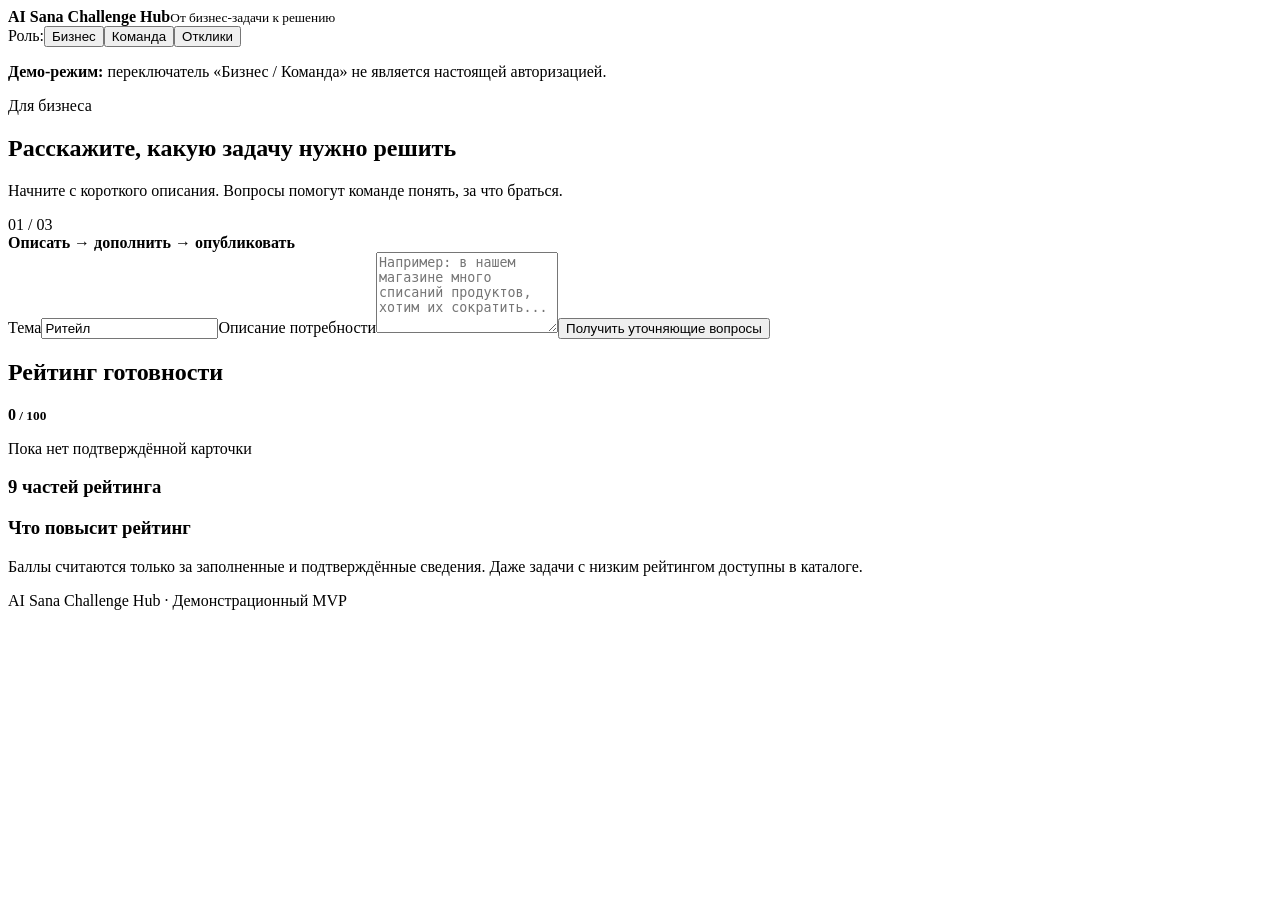
==== web/index.html @ cc71ea83 "Keep confirmations aligned with card edits" ====
<!doctype html>
<html lang="ru">
<head>
  <meta charset="utf-8"><meta name="viewport" content="width=device-width, initial-scale=1">
  <title>AI Sana Challenge Hub</title>
  <link rel="stylesheet" href="/static/style.css">
  <script defer src="/static/app.js"></script>
</head>
<body>
  <header><div class="shell top"><div><strong class="brand">AI Sana <span>Challenge Hub</span></strong><small>От бизнес-задачи к решению</small></div><nav aria-label="Демо-режим и раздел"><span class="nav-label">Роль:</span><button type="button" data-view="create" data-role="business" class="selected">Бизнес</button><button type="button" data-view="catalog" data-role="team">Команда</button><button type="button" data-view="business">Отклики</button></nav></div></header>
  <main class="shell">
    <p class="demo"><strong>Демо-режим:</strong> переключатель «Бизнес / Команда» не является настоящей авторизацией.</p>
    <p id="notice" role="status" aria-live="polite"></p>
    <section id="create" class="view">
      <div class="intro"><div><span class="eyebrow">Для бизнеса</span><h1>Расскажите, какую задачу нужно решить</h1><p>Начните с короткого описания. Вопросы помогут команде понять, за что браться.</p></div><div class="stage">01 / 03<br><b>Описать → дополнить → опубликовать</b></div></div>
      <div class="grid"><div class="panel"><label for="topic">Тема</label><input id="topic" maxlength="80" value="Ритейл"><label for="draft">Описание потребности</label><textarea id="draft" rows="5" maxlength="6000" placeholder="Например: в нашем магазине много списаний продуктов, хотим их сократить..."></textarea><button type="button" id="ask" class="primary">Получить уточняющие вопросы</button><div id="questions" hidden><h2>Уточняющие вопросы</h2><div id="question-list"></div><button type="button" id="generate" class="primary">Составить карточку</button></div></div>
        <aside class="panel side"><h2>Рейтинг готовности</h2><strong class="score"><span id="score">0</span><small> / 100</small></strong><div class="meter" role="progressbar" aria-label="Рейтинг готовности" aria-valuemin="0" aria-valuemax="100" aria-valuenow="0"><i id="score-fill"></i></div><p id="level">Пока нет подтверждённой карточки</p><p id="score-note" class="score-note" hidden></p><h3>9 частей рейтинга</h3><ul id="breakdown" class="score-breakdown"></ul><h3>Что повысит рейтинг</h3><ul id="missing"></ul><p class="hint">Баллы считаются только за заполненные и подтверждённые сведения. Даже задачи с низким рейтингом доступны в каталоге.</p></aside></div>
      <section id="editor" class="panel editor" hidden><div class="line"><div><span class="eyebrow">Черновик от AI</span><h2>Проверьте карточку</h2><p>Исправьте текст и отметьте сведения, которые подтверждаете.</p></div><span id="task-state" class="tag">Не опубликовано</span></div><p id="unsaved" class="unsaved" role="status" hidden></p><div id="card-fields" class="field-grid"></div><div class="actions"><button type="button" id="save" class="primary">Сохранить и пересчитать рейтинг</button><button type="button" id="publish" class="secondary">Опубликовать в каталоге</button></div></section>
    </section>
    <section id="catalog" class="view" hidden><div class="intro"><div><span class="eyebrow">Для студенческих команд</span><h1>Открытый каталог задач</h1><p>Выбирайте интересную задачу самостоятельно. Рейтинг показывает, насколько она готова к работе.</p></div></div><div class="panel filters"><label>Тема <select id="topic-filter"><option value="">Все темы</option></select></label><label>Готовность <select id="level-filter"><option value="">Любая</option><option value="draft">Черновик 0–39</option><option value="working">Рабочая 40–69</option><option value="ready">Готовая 70–89</option><option value="priority">Приоритетная 90–100</option></select></label><button type="button" id="refresh" class="secondary">Обновить</button></div><div id="task-list" class="cards"></div><section id="task-detail" class="panel" hidden></section></section>
    <section id="business" class="view" hidden><div class="intro"><div><span class="eyebrow">Решение за бизнесом</span><h1>Предложения команд</h1><p>Вы можете выбрать несколько команд, отклонить предложения или пока никого не выбирать.</p></div></div><div class="panel"><label>Задача <select id="business-task"></select></label><div id="proposal-list"></div></div></section>
  </main>
  <footer class="shell">AI Sana Challenge Hub · Демонстрационный MVP</footer>
</body>
</html>
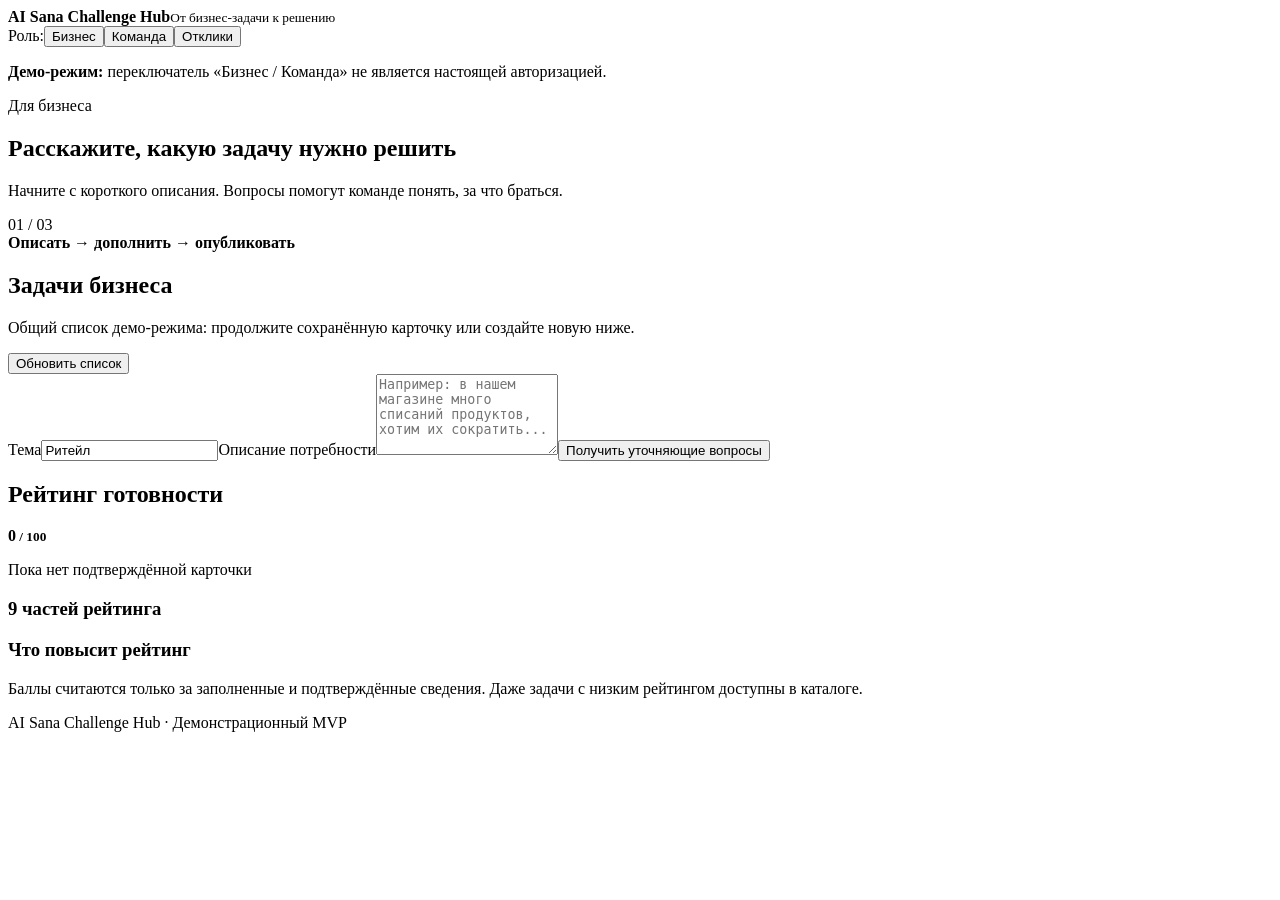
==== commit 2d6e2b79: "Resume editing saved business tasks" ====
--- a/web/index.html
+++ b/web/index.html
@@ -13,6 +13,7 @@
     <p id="notice" role="status" aria-live="polite"></p>
     <section id="create" class="view">
       <div class="intro"><div><span class="eyebrow">Для бизнеса</span><h1>Расскажите, какую задачу нужно решить</h1><p>Начните с короткого описания. Вопросы помогут команде понять, за что браться.</p></div><div class="stage">01 / 03<br><b>Описать → дополнить → опубликовать</b></div></div>
+      <section class="panel saved-tasks"><div class="line"><div><h2>Задачи бизнеса</h2><p>Общий список демо-режима: продолжите сохранённую карточку или создайте новую ниже.</p></div><button type="button" id="refresh-business-tasks" class="secondary">Обновить список</button></div><div id="business-task-list" class="saved-task-list" aria-live="polite"></div></section>
       <div class="grid"><div class="panel"><label for="topic">Тема</label><input id="topic" maxlength="80" value="Ритейл"><label for="draft">Описание потребности</label><textarea id="draft" rows="5" maxlength="6000" placeholder="Например: в нашем магазине много списаний продуктов, хотим их сократить..."></textarea><button type="button" id="ask" class="primary">Получить уточняющие вопросы</button><div id="questions" hidden><h2>Уточняющие вопросы</h2><div id="question-list"></div><button type="button" id="generate" class="primary">Составить карточку</button></div></div>
         <aside class="panel side"><h2>Рейтинг готовности</h2><strong class="score"><span id="score">0</span><small> / 100</small></strong><div class="meter" role="progressbar" aria-label="Рейтинг готовности" aria-valuemin="0" aria-valuemax="100" aria-valuenow="0"><i id="score-fill"></i></div><p id="level">Пока нет подтверждённой карточки</p><p id="score-note" class="score-note" hidden></p><h3>9 частей рейтинга</h3><ul id="breakdown" class="score-breakdown"></ul><h3>Что повысит рейтинг</h3><ul id="missing"></ul><p class="hint">Баллы считаются только за заполненные и подтверждённые сведения. Даже задачи с низким рейтингом доступны в каталоге.</p></aside></div>
       <section id="editor" class="panel editor" hidden><div class="line"><div><span class="eyebrow">Черновик от AI</span><h2>Проверьте карточку</h2><p>Исправьте текст и отметьте сведения, которые подтверждаете.</p></div><span id="task-state" class="tag">Не опубликовано</span></div><p id="unsaved" class="unsaved" role="status" hidden></p><div id="card-fields" class="field-grid"></div><div class="actions"><button type="button" id="save" class="primary">Сохранить и пересчитать рейтинг</button><button type="button" id="publish" class="secondary">Опубликовать в каталоге</button></div></section>
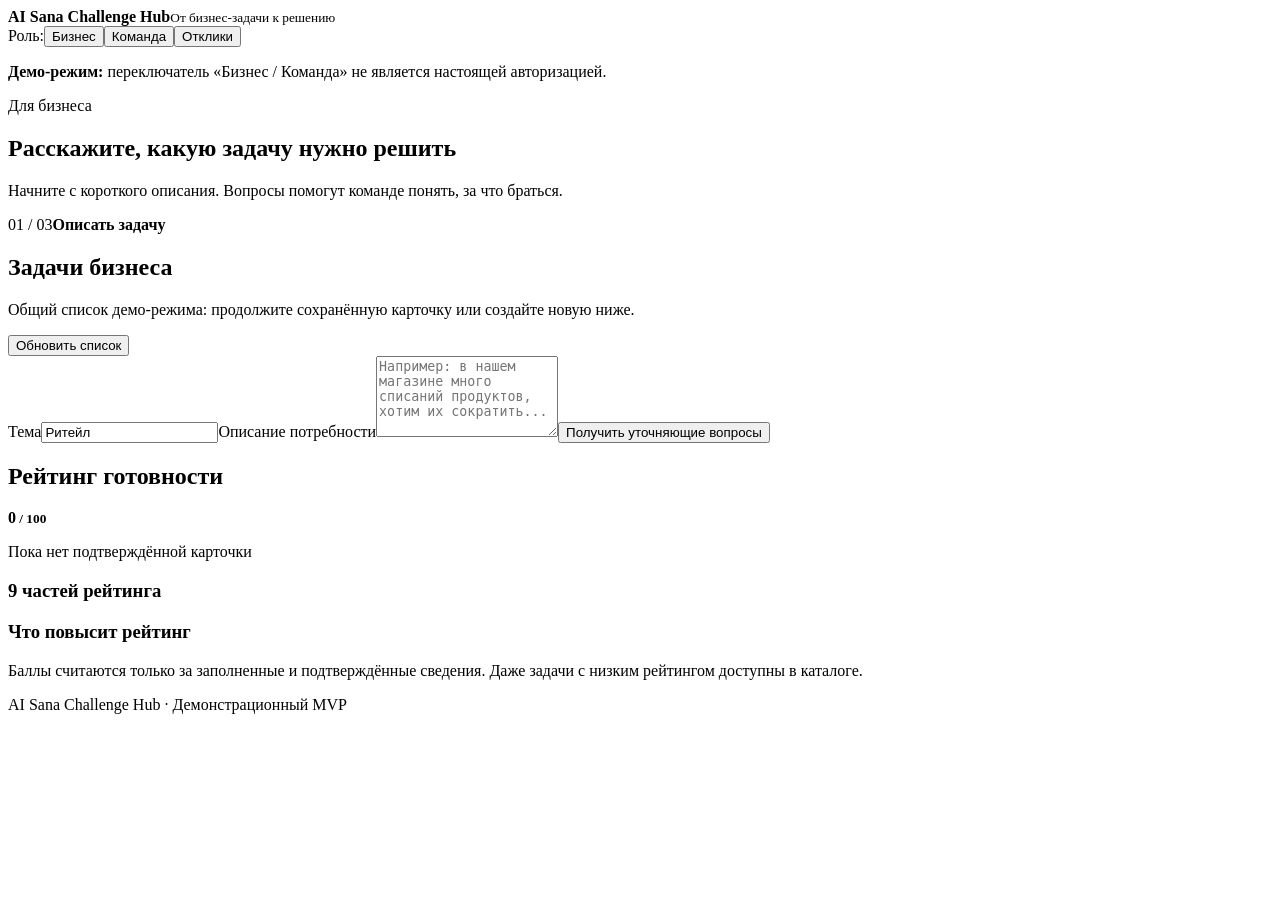
==== commit 2a312248: "Polish task stages and catalog cards" ====
--- a/web/index.html
+++ b/web/index.html
@@ -12,7 +12,7 @@
     <p class="demo"><strong>Демо-режим:</strong> переключатель «Бизнес / Команда» не является настоящей авторизацией.</p>
     <p id="notice" role="status" aria-live="polite"></p>
     <section id="create" class="view">
-      <div class="intro"><div><span class="eyebrow">Для бизнеса</span><h1>Расскажите, какую задачу нужно решить</h1><p>Начните с короткого описания. Вопросы помогут команде понять, за что браться.</p></div><div class="stage">01 / 03<br><b>Описать → дополнить → опубликовать</b></div></div>
+      <div class="intro"><div><span class="eyebrow">Для бизнеса</span><h1>Расскажите, какую задачу нужно решить</h1><p>Начните с короткого описания. Вопросы помогут команде понять, за что браться.</p></div><div class="stage"><span id="stage-number">01 / 03</span><b id="stage-text">Описать задачу</b></div></div>
       <section class="panel saved-tasks"><div class="line"><div><h2>Задачи бизнеса</h2><p>Общий список демо-режима: продолжите сохранённую карточку или создайте новую ниже.</p></div><button type="button" id="refresh-business-tasks" class="secondary">Обновить список</button></div><div id="business-task-list" class="saved-task-list" aria-live="polite"></div></section>
       <div class="grid"><div class="panel"><label for="topic">Тема</label><input id="topic" maxlength="80" value="Ритейл"><label for="draft">Описание потребности</label><textarea id="draft" rows="5" maxlength="6000" placeholder="Например: в нашем магазине много списаний продуктов, хотим их сократить..."></textarea><button type="button" id="ask" class="primary">Получить уточняющие вопросы</button><div id="questions" hidden><h2>Уточняющие вопросы</h2><div id="question-list"></div><button type="button" id="generate" class="primary">Составить карточку</button></div></div>
         <aside class="panel side"><h2>Рейтинг готовности</h2><strong class="score"><span id="score">0</span><small> / 100</small></strong><div class="meter" role="progressbar" aria-label="Рейтинг готовности" aria-valuemin="0" aria-valuemax="100" aria-valuenow="0"><i id="score-fill"></i></div><p id="level">Пока нет подтверждённой карточки</p><p id="score-note" class="score-note" hidden></p><h3>9 частей рейтинга</h3><ul id="breakdown" class="score-breakdown"></ul><h3>Что повысит рейтинг</h3><ul id="missing"></ul><p class="hint">Баллы считаются только за заполненные и подтверждённые сведения. Даже задачи с низким рейтингом доступны в каталоге.</p></aside></div>
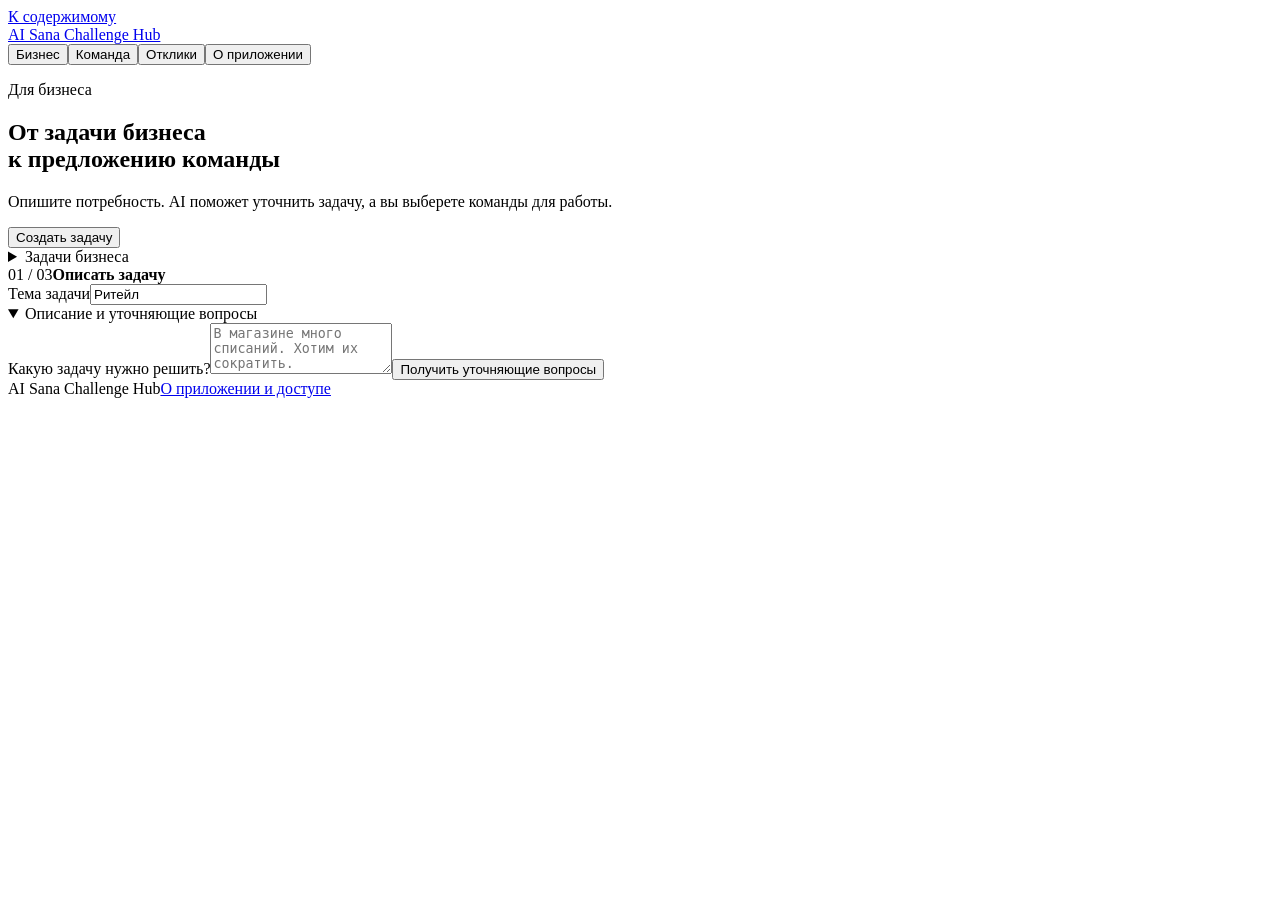
==== commit 8204a7ad: "Redesign business workspace and responsive task views" ====
--- a/web/index.html
+++ b/web/index.html
@@ -7,20 +7,26 @@
   <script defer src="/static/app.js"></script>
 </head>
 <body>
-  <header><div class="shell top"><div><strong class="brand">AI Sana <span>Challenge Hub</span></strong><small>От бизнес-задачи к решению</small></div><nav aria-label="Демо-режим и раздел"><span class="nav-label">Роль:</span><button type="button" data-view="create" data-role="business" class="selected">Бизнес</button><button type="button" data-view="catalog" data-role="team">Команда</button><button type="button" data-view="business">Отклики</button></nav></div></header>
-  <main class="shell">
-    <p class="demo"><strong>Демо-режим:</strong> переключатель «Бизнес / Команда» не является настоящей авторизацией.</p>
+  <a class="skip-link" href="#main">К содержимому</a>
+  <header><div class="shell top"><a class="brand" href="#main">AI Sana <span>Challenge Hub</span></a><nav aria-label="Разделы"><button type="button" data-view="create" data-role="business" class="selected">Бизнес</button><button type="button" data-view="catalog" data-role="team">Команда</button><button type="button" data-view="business">Отклики</button><button type="button" data-view="about">О приложении</button></nav></div></header>
+  <main id="main" class="shell" tabindex="-1">
     <p id="notice" role="status" aria-live="polite"></p>
     <section id="create" class="view">
-      <div class="intro"><div><span class="eyebrow">Для бизнеса</span><h1>Расскажите, какую задачу нужно решить</h1><p>Начните с короткого описания. Вопросы помогут команде понять, за что браться.</p></div><div class="stage"><span id="stage-number">01 / 03</span><b id="stage-text">Описать задачу</b></div></div>
-      <section class="panel saved-tasks"><div class="line"><div><h2>Задачи бизнеса</h2><p>Общий список демо-режима: продолжите сохранённую карточку или создайте новую ниже.</p></div><button type="button" id="refresh-business-tasks" class="secondary">Обновить список</button></div><div id="business-task-list" class="saved-task-list" aria-live="polite"></div></section>
-      <div class="grid"><div class="panel"><label for="topic">Тема</label><input id="topic" maxlength="80" value="Ритейл"><label for="draft">Описание потребности</label><textarea id="draft" rows="5" maxlength="6000" placeholder="Например: в нашем магазине много списаний продуктов, хотим их сократить..."></textarea><button type="button" id="ask" class="primary">Получить уточняющие вопросы</button><div id="questions" hidden><h2>Уточняющие вопросы</h2><div id="question-list"></div><button type="button" id="generate" class="primary">Составить карточку</button></div></div>
-        <aside class="panel side"><h2>Рейтинг готовности</h2><strong class="score"><span id="score">0</span><small> / 100</small></strong><div class="meter" role="progressbar" aria-label="Рейтинг готовности" aria-valuemin="0" aria-valuemax="100" aria-valuenow="0"><i id="score-fill"></i></div><p id="level">Пока нет подтверждённой карточки</p><p id="score-note" class="score-note" hidden></p><h3>9 частей рейтинга</h3><ul id="breakdown" class="score-breakdown"></ul><h3>Что повысит рейтинг</h3><ul id="missing"></ul><p class="hint">Баллы считаются только за заполненные и подтверждённые сведения. Даже задачи с низким рейтингом доступны в каталоге.</p></aside></div>
-      <section id="editor" class="panel editor" hidden><div class="line"><div><span class="eyebrow">Черновик от AI</span><h2>Проверьте карточку</h2><p>Исправьте текст и отметьте сведения, которые подтверждаете.</p></div><span id="task-state" class="tag">Не опубликовано</span></div><p id="unsaved" class="unsaved" role="status" hidden></p><div id="card-fields" class="field-grid"></div><div class="actions"><button type="button" id="save" class="primary">Сохранить и пересчитать рейтинг</button><button type="button" id="publish" class="secondary">Опубликовать в каталоге</button></div></section>
+      <div class="intro"><div><span class="eyebrow">Для бизнеса</span><h1>От задачи бизнеса<br>к предложению команды</h1><p>Опишите потребность. AI поможет уточнить задачу, а вы выберете команды для работы.</p></div><button type="button" id="new-task" class="primary">Создать задачу</button></div>
+      <details id="saved-tasks" class="saved-tasks"><summary>Задачи бизнеса <span id="saved-count" class="count"></span></summary><div class="saved-content"><div class="line"><p class="hint">Сохранённые черновики и опубликованные задачи в общем доступе.</p><button type="button" id="refresh-business-tasks" class="secondary">Обновить список</button></div><div id="business-task-list" class="saved-task-list" aria-live="polite"></div></div></details>
+      <div class="workspace-heading"><div class="stage" aria-live="polite"><span id="stage-number">01 / 03</span><b id="stage-text">Описать задачу</b></div></div>
+      <div id="topic-home"><div id="topic-control"><label for="topic">Тема задачи</label><input id="topic" maxlength="80" value="Ритейл"></div></div>
+      <details id="source" class="panel source" open><summary>Описание и уточняющие вопросы</summary><div class="source-content"><label for="draft">Какую задачу нужно решить?</label><textarea id="draft" rows="3" maxlength="6000" placeholder="В магазине много списаний. Хотим их сократить."></textarea><button type="button" id="ask" class="primary">Получить уточняющие вопросы</button><div id="questions" hidden><h2 tabindex="-1">Уточняющие вопросы</h2><div id="question-list"></div><button type="button" id="generate" class="primary">Составить карточку</button></div></div></details>
+      <section id="editor" class="editor" hidden aria-labelledby="editor-title"><div class="editor-heading"><div><span id="editor-kind" class="eyebrow">Новая карточка от AI</span><h2 id="editor-title" tabindex="-1">Проверьте карточку</h2><p>Отредактируйте текст и подтвердите известные вам сведения.</p></div><span id="task-state" class="tag">Не сохранено</span></div>
+        <div class="editor-layout"><div class="panel editor-fields"><div id="editor-topic"></div><div id="card-fields" class="field-grid"></div></div>
+          <aside class="panel side" aria-label="Рейтинг и действия"><h2>Рейтинг готовности</h2><strong class="score"><span id="score">0</span><small> / 100</small></strong><div class="meter" role="progressbar" aria-label="Рейтинг готовности" aria-valuemin="0" aria-valuemax="100" aria-valuenow="0"><i id="score-fill"></i></div><p id="level">Пока нет подтверждённой карточки</p><p id="score-note" class="score-note" hidden></p><p id="unsaved" class="unsaved" role="status" hidden></p><div class="actions editor-actions"><button type="button" id="save" class="primary">Сохранить и пересчитать рейтинг</button><button type="button" id="publish" class="secondary">Опубликовать в каталоге</button></div><p id="publication-hint" class="hint">Публикация доступна при любом рейтинге.</p><details class="score-details"><summary>9 частей рейтинга</summary><ul id="breakdown" class="score-breakdown"></ul></details><details class="score-details" open><summary>Что повысит рейтинг</summary><ul id="missing"></ul></details></aside>
+        </div>
+      </section>
     </section>
-    <section id="catalog" class="view" hidden><div class="intro"><div><span class="eyebrow">Для студенческих команд</span><h1>Открытый каталог задач</h1><p>Выбирайте интересную задачу самостоятельно. Рейтинг показывает, насколько она готова к работе.</p></div></div><div class="panel filters"><label>Тема <select id="topic-filter"><option value="">Все темы</option></select></label><label>Готовность <select id="level-filter"><option value="">Любая</option><option value="draft">Черновик 0–39</option><option value="working">Рабочая 40–69</option><option value="ready">Готовая 70–89</option><option value="priority">Приоритетная 90–100</option></select></label><button type="button" id="refresh" class="secondary">Обновить</button></div><div id="task-list" class="cards"></div><section id="task-detail" class="panel" hidden></section></section>
-    <section id="business" class="view" hidden><div class="intro"><div><span class="eyebrow">Решение за бизнесом</span><h1>Предложения команд</h1><p>Вы можете выбрать несколько команд, отклонить предложения или пока никого не выбирать.</p></div></div><div class="panel"><label>Задача <select id="business-task"></select></label><div id="proposal-list"></div></div></section>
+    <section id="catalog" class="view" hidden><div class="intro"><div><span class="eyebrow">Для студенческих команд</span><h1>Открытый каталог задач</h1><p>Выберите задачу и предложите своё решение. Задачи с низким рейтингом тоже доступны.</p></div></div><div class="panel filters"><label>Тема <select id="topic-filter"><option value="">Все темы</option></select></label><label>Готовность <select id="level-filter"><option value="">Любая</option><option value="draft">Черновик 0–39</option><option value="working">Рабочая 40–69</option><option value="ready">Готовая 70–89</option><option value="priority">Приоритетная 90–100</option></select></label><button type="button" id="refresh" class="secondary">Обновить</button></div><div id="task-list" class="cards"></div><section id="task-detail" class="panel" hidden tabindex="-1"></section></section>
+    <section id="business" class="view" hidden><div class="intro"><div><span class="eyebrow">Решение за бизнесом</span><h1>Предложения команд</h1><p>Выбор независим: можно выбрать несколько команд. Баллы начисляются только после подтверждения этапа.</p></div></div><div class="proposal-selector"><label>Задача <select id="business-task"></select></label></div><div id="proposal-list"></div></section>
+    <section id="about" class="view" hidden><div class="intro"><div><span class="eyebrow">О приложении</span><h1>AI Sana Challenge Hub</h1><p>Сервис помогает бизнесу уточнять задачи, а студенческим командам — предлагать решения.</p></div></div><div class="panel about-copy"><h2>Общий доступ</h2><p>Приложение работает в демонстрационном режиме без авторизации. Разделы «Бизнес» и «Команда» переключают сценарий работы; все сохранённые задачи и отклики доступны участникам общего списка.</p><h2>Примеры и AI</h2><p>Начальные задачи, команды и предложения — синтетические примеры для показа. AI создаёт редактируемый черновик: бизнес проверяет сведения и подтверждает их вручную. Рейтинг отражает заполненность карточки и не доказывает достоверность данных.</p></div></section>
   </main>
-  <footer class="shell">AI Sana Challenge Hub · Демонстрационный MVP</footer>
+  <footer class="shell"><span>AI Sana Challenge Hub</span><a href="#about" id="about-link">О приложении и доступе</a></footer>
 </body>
 </html>
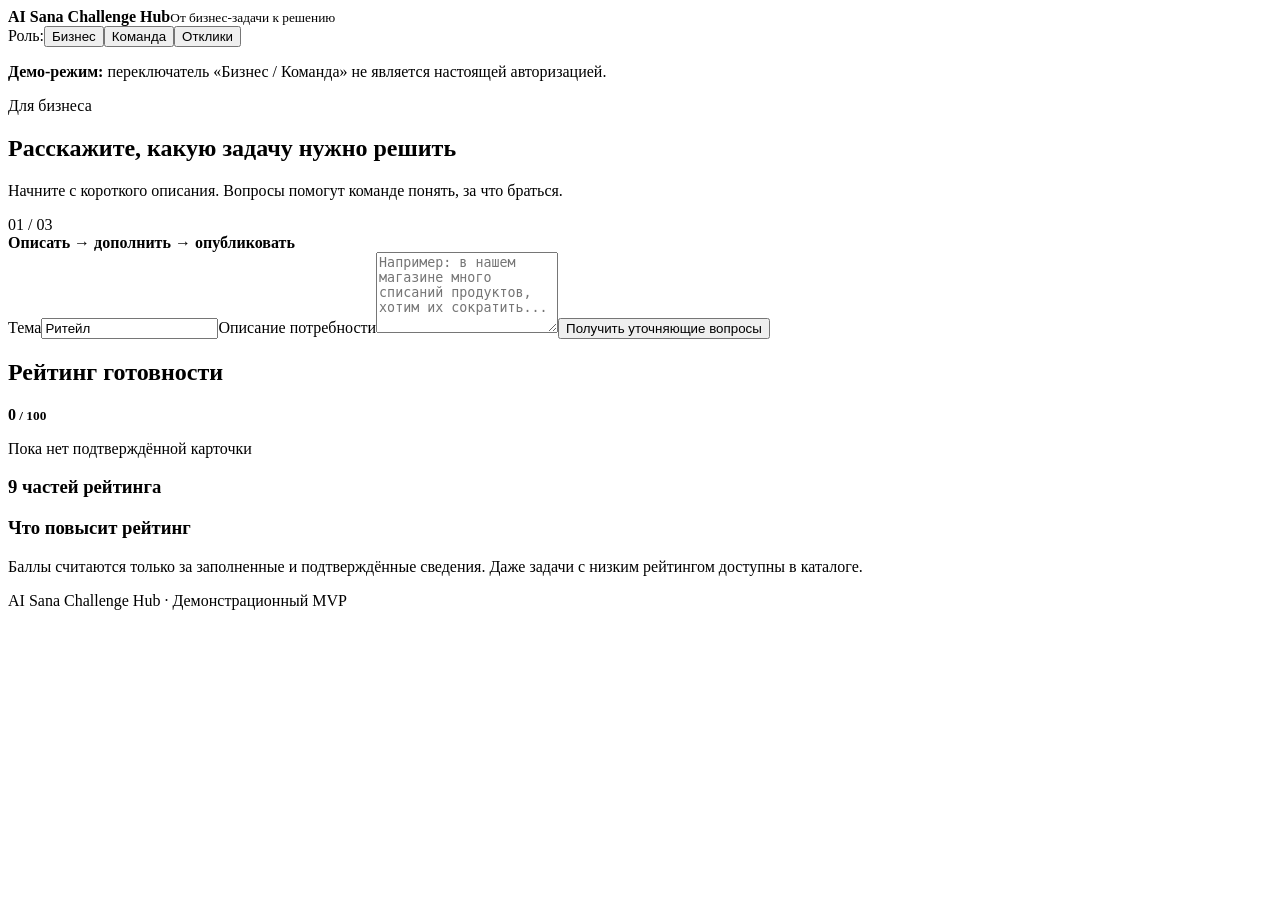
==== commit c36350f7: "Merge remote-tracking branch 'origin/main' into timur/ai" ====
--- a/web/index.html
+++ b/web/index.html
@@ -7,26 +7,19 @@
   <script defer src="/static/app.js"></script>
 </head>
 <body>
-  <a class="skip-link" href="#main">К содержимому</a>
-  <header><div class="shell top"><a class="brand" href="#main">AI Sana <span>Challenge Hub</span></a><nav aria-label="Разделы"><button type="button" data-view="create" data-role="business" class="selected">Бизнес</button><button type="button" data-view="catalog" data-role="team">Команда</button><button type="button" data-view="business">Отклики</button><button type="button" data-view="about">О приложении</button></nav></div></header>
-  <main id="main" class="shell" tabindex="-1">
+  <header><div class="shell top"><div><strong class="brand">AI Sana <span>Challenge Hub</span></strong><small>От бизнес-задачи к решению</small></div><nav aria-label="Демо-режим и раздел"><span class="nav-label">Роль:</span><button type="button" data-view="create" data-role="business" class="selected">Бизнес</button><button type="button" data-view="catalog" data-role="team">Команда</button><button type="button" data-view="business">Отклики</button></nav></div></header>
+  <main class="shell">
+    <p class="demo"><strong>Демо-режим:</strong> переключатель «Бизнес / Команда» не является настоящей авторизацией.</p>
     <p id="notice" role="status" aria-live="polite"></p>
     <section id="create" class="view">
-      <div class="intro"><div><span class="eyebrow">Для бизнеса</span><h1>От задачи бизнеса<br>к предложению команды</h1><p>Опишите потребность. AI поможет уточнить задачу, а вы выберете команды для работы.</p></div><button type="button" id="new-task" class="primary">Создать задачу</button></div>
-      <details id="saved-tasks" class="saved-tasks"><summary>Задачи бизнеса <span id="saved-count" class="count"></span></summary><div class="saved-content"><div class="line"><p class="hint">Сохранённые черновики и опубликованные задачи в общем доступе.</p><button type="button" id="refresh-business-tasks" class="secondary">Обновить список</button></div><div id="business-task-list" class="saved-task-list" aria-live="polite"></div></div></details>
-      <div class="workspace-heading"><div class="stage" aria-live="polite"><span id="stage-number">01 / 03</span><b id="stage-text">Описать задачу</b></div></div>
-      <div id="topic-home"><div id="topic-control"><label for="topic">Тема задачи</label><input id="topic" maxlength="80" value="Ритейл"></div></div>
-      <details id="source" class="panel source" open><summary>Описание и уточняющие вопросы</summary><div class="source-content"><label for="draft">Какую задачу нужно решить?</label><textarea id="draft" rows="3" maxlength="6000" placeholder="В магазине много списаний. Хотим их сократить."></textarea><button type="button" id="ask" class="primary">Получить уточняющие вопросы</button><div id="questions" hidden><h2 tabindex="-1">Уточняющие вопросы</h2><div id="question-list"></div><button type="button" id="generate" class="primary">Составить карточку</button></div></div></details>
-      <section id="editor" class="editor" hidden aria-labelledby="editor-title"><div class="editor-heading"><div><span id="editor-kind" class="eyebrow">Новая карточка от AI</span><h2 id="editor-title" tabindex="-1">Проверьте карточку</h2><p>Отредактируйте текст и подтвердите известные вам сведения.</p></div><span id="task-state" class="tag">Не сохранено</span></div>
-        <div class="editor-layout"><div class="panel editor-fields"><div id="editor-topic"></div><div id="card-fields" class="field-grid"></div></div>
-          <aside class="panel side" aria-label="Рейтинг и действия"><h2>Рейтинг готовности</h2><strong class="score"><span id="score">0</span><small> / 100</small></strong><div class="meter" role="progressbar" aria-label="Рейтинг готовности" aria-valuemin="0" aria-valuemax="100" aria-valuenow="0"><i id="score-fill"></i></div><p id="level">Пока нет подтверждённой карточки</p><p id="score-note" class="score-note" hidden></p><p id="unsaved" class="unsaved" role="status" hidden></p><div class="actions editor-actions"><button type="button" id="save" class="primary">Сохранить и пересчитать рейтинг</button><button type="button" id="publish" class="secondary">Опубликовать в каталоге</button></div><p id="publication-hint" class="hint">Публикация доступна при любом рейтинге.</p><details class="score-details"><summary>9 частей рейтинга</summary><ul id="breakdown" class="score-breakdown"></ul></details><details class="score-details" open><summary>Что повысит рейтинг</summary><ul id="missing"></ul></details></aside>
-        </div>
-      </section>
+      <div class="intro"><div><span class="eyebrow">Для бизнеса</span><h1>Расскажите, какую задачу нужно решить</h1><p>Начните с короткого описания. Вопросы помогут команде понять, за что браться.</p></div><div class="stage">01 / 03<br><b>Описать → дополнить → опубликовать</b></div></div>
+      <div class="grid"><div class="panel"><label for="topic">Тема</label><input id="topic" maxlength="80" value="Ритейл"><label for="draft">Описание потребности</label><textarea id="draft" rows="5" maxlength="6000" placeholder="Например: в нашем магазине много списаний продуктов, хотим их сократить..."></textarea><button type="button" id="ask" class="primary">Получить уточняющие вопросы</button><div id="questions" hidden><h2>Уточняющие вопросы</h2><div id="question-list"></div><button type="button" id="generate" class="primary">Составить карточку</button></div></div>
+        <aside class="panel side"><h2>Рейтинг готовности</h2><strong class="score"><span id="score">0</span><small> / 100</small></strong><div class="meter" role="progressbar" aria-label="Рейтинг готовности" aria-valuemin="0" aria-valuemax="100" aria-valuenow="0"><i id="score-fill"></i></div><p id="level">Пока нет подтверждённой карточки</p><p id="score-note" class="score-note" hidden></p><h3>9 частей рейтинга</h3><ul id="breakdown" class="score-breakdown"></ul><h3>Что повысит рейтинг</h3><ul id="missing"></ul><p class="hint">Баллы считаются только за заполненные и подтверждённые сведения. Даже задачи с низким рейтингом доступны в каталоге.</p></aside></div>
+      <section id="editor" class="panel editor" hidden><div class="line"><div><span class="eyebrow">Черновик от AI</span><h2>Проверьте карточку</h2><p>Исправьте текст и отметьте сведения, которые подтверждаете.</p></div><span id="task-state" class="tag">Не опубликовано</span></div><p id="unsaved" class="unsaved" role="status" hidden></p><div id="card-fields" class="field-grid"></div><div class="actions"><button type="button" id="save" class="primary">Сохранить и пересчитать рейтинг</button><button type="button" id="publish" class="secondary">Опубликовать в каталоге</button></div></section>
     </section>
-    <section id="catalog" class="view" hidden><div class="intro"><div><span class="eyebrow">Для студенческих команд</span><h1>Открытый каталог задач</h1><p>Выберите задачу и предложите своё решение. Задачи с низким рейтингом тоже доступны.</p></div></div><div class="panel filters"><label>Тема <select id="topic-filter"><option value="">Все темы</option></select></label><label>Готовность <select id="level-filter"><option value="">Любая</option><option value="draft">Черновик 0–39</option><option value="working">Рабочая 40–69</option><option value="ready">Готовая 70–89</option><option value="priority">Приоритетная 90–100</option></select></label><button type="button" id="refresh" class="secondary">Обновить</button></div><div id="task-list" class="cards"></div><section id="task-detail" class="panel" hidden tabindex="-1"></section></section>
-    <section id="business" class="view" hidden><div class="intro"><div><span class="eyebrow">Решение за бизнесом</span><h1>Предложения команд</h1><p>Выбор независим: можно выбрать несколько команд. Баллы начисляются только после подтверждения этапа.</p></div></div><div class="proposal-selector"><label>Задача <select id="business-task"></select></label></div><div id="proposal-list"></div></section>
-    <section id="about" class="view" hidden><div class="intro"><div><span class="eyebrow">О приложении</span><h1>AI Sana Challenge Hub</h1><p>Сервис помогает бизнесу уточнять задачи, а студенческим командам — предлагать решения.</p></div></div><div class="panel about-copy"><h2>Общий доступ</h2><p>Приложение работает в демонстрационном режиме без авторизации. Разделы «Бизнес» и «Команда» переключают сценарий работы; все сохранённые задачи и отклики доступны участникам общего списка.</p><h2>Примеры и AI</h2><p>Начальные задачи, команды и предложения — синтетические примеры для показа. AI создаёт редактируемый черновик: бизнес проверяет сведения и подтверждает их вручную. Рейтинг отражает заполненность карточки и не доказывает достоверность данных.</p></div></section>
+    <section id="catalog" class="view" hidden><div class="intro"><div><span class="eyebrow">Для студенческих команд</span><h1>Открытый каталог задач</h1><p>Выбирайте интересную задачу самостоятельно. Рейтинг показывает, насколько она готова к работе.</p></div></div><div class="panel filters"><label>Тема <select id="topic-filter"><option value="">Все темы</option></select></label><label>Готовность <select id="level-filter"><option value="">Любая</option><option value="draft">Черновик 0–39</option><option value="working">Рабочая 40–69</option><option value="ready">Готовая 70–89</option><option value="priority">Приоритетная 90–100</option></select></label><button type="button" id="refresh" class="secondary">Обновить</button></div><div id="task-list" class="cards"></div><section id="task-detail" class="panel" hidden></section></section>
+    <section id="business" class="view" hidden><div class="intro"><div><span class="eyebrow">Решение за бизнесом</span><h1>Предложения команд</h1><p>Вы можете выбрать несколько команд, отклонить предложения или пока никого не выбирать.</p></div></div><div class="panel"><label>Задача <select id="business-task"></select></label><div id="proposal-list"></div></div></section>
   </main>
-  <footer class="shell"><span>AI Sana Challenge Hub</span><a href="#about" id="about-link">О приложении и доступе</a></footer>
+  <footer class="shell">AI Sana Challenge Hub · Демонстрационный MVP</footer>
 </body>
 </html>
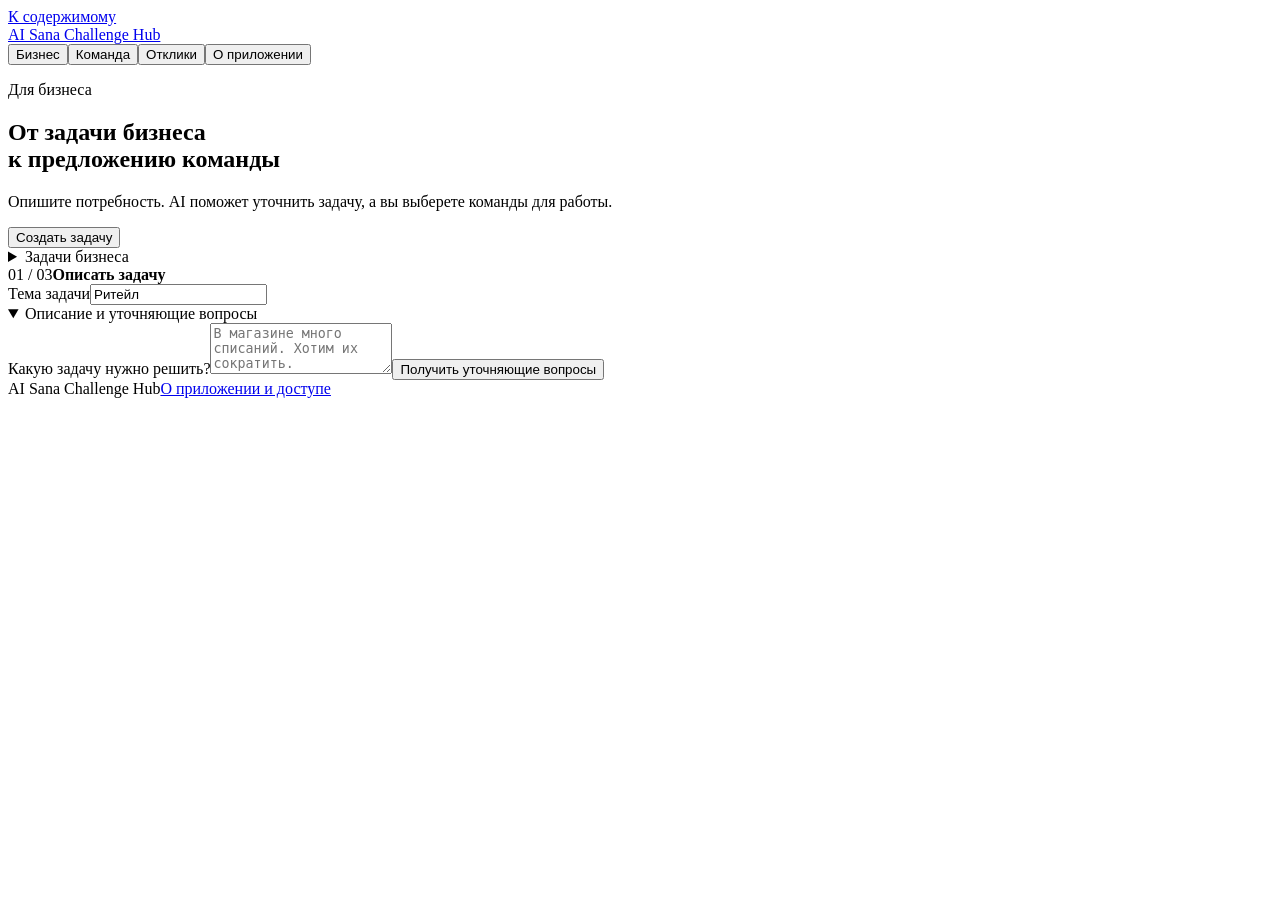
==== commit 630efc0c: "Integrate reviewed task workspace with grounded AI improvements" ====
--- a/web/index.html
+++ b/web/index.html
@@ -7,19 +7,26 @@
   <script defer src="/static/app.js"></script>
 </head>
 <body>
-  <header><div class="shell top"><div><strong class="brand">AI Sana <span>Challenge Hub</span></strong><small>От бизнес-задачи к решению</small></div><nav aria-label="Демо-режим и раздел"><span class="nav-label">Роль:</span><button type="button" data-view="create" data-role="business" class="selected">Бизнес</button><button type="button" data-view="catalog" data-role="team">Команда</button><button type="button" data-view="business">Отклики</button></nav></div></header>
-  <main class="shell">
-    <p class="demo"><strong>Демо-режим:</strong> переключатель «Бизнес / Команда» не является настоящей авторизацией.</p>
+  <a class="skip-link" href="#main">К содержимому</a>
+  <header><div class="shell top"><a class="brand" href="#main">AI Sana <span>Challenge Hub</span></a><nav aria-label="Разделы"><button type="button" data-view="create" data-role="business" class="selected">Бизнес</button><button type="button" data-view="catalog" data-role="team">Команда</button><button type="button" data-view="business">Отклики</button><button type="button" data-view="about">О приложении</button></nav></div></header>
+  <main id="main" class="shell" tabindex="-1">
     <p id="notice" role="status" aria-live="polite"></p>
     <section id="create" class="view">
-      <div class="intro"><div><span class="eyebrow">Для бизнеса</span><h1>Расскажите, какую задачу нужно решить</h1><p>Начните с короткого описания. Вопросы помогут команде понять, за что браться.</p></div><div class="stage">01 / 03<br><b>Описать → дополнить → опубликовать</b></div></div>
-      <div class="grid"><div class="panel"><label for="topic">Тема</label><input id="topic" maxlength="80" value="Ритейл"><label for="draft">Описание потребности</label><textarea id="draft" rows="5" maxlength="6000" placeholder="Например: в нашем магазине много списаний продуктов, хотим их сократить..."></textarea><button type="button" id="ask" class="primary">Получить уточняющие вопросы</button><div id="questions" hidden><h2>Уточняющие вопросы</h2><div id="question-list"></div><button type="button" id="generate" class="primary">Составить карточку</button></div></div>
-        <aside class="panel side"><h2>Рейтинг готовности</h2><strong class="score"><span id="score">0</span><small> / 100</small></strong><div class="meter" role="progressbar" aria-label="Рейтинг готовности" aria-valuemin="0" aria-valuemax="100" aria-valuenow="0"><i id="score-fill"></i></div><p id="level">Пока нет подтверждённой карточки</p><p id="score-note" class="score-note" hidden></p><h3>9 частей рейтинга</h3><ul id="breakdown" class="score-breakdown"></ul><h3>Что повысит рейтинг</h3><ul id="missing"></ul><p class="hint">Баллы считаются только за заполненные и подтверждённые сведения. Даже задачи с низким рейтингом доступны в каталоге.</p></aside></div>
-      <section id="editor" class="panel editor" hidden><div class="line"><div><span class="eyebrow">Черновик от AI</span><h2>Проверьте карточку</h2><p>Исправьте текст и отметьте сведения, которые подтверждаете.</p></div><span id="task-state" class="tag">Не опубликовано</span></div><p id="unsaved" class="unsaved" role="status" hidden></p><div id="card-fields" class="field-grid"></div><div class="actions"><button type="button" id="save" class="primary">Сохранить и пересчитать рейтинг</button><button type="button" id="publish" class="secondary">Опубликовать в каталоге</button></div></section>
+      <div class="intro"><div><span class="eyebrow">Для бизнеса</span><h1>От задачи бизнеса<br>к предложению команды</h1><p>Опишите потребность. AI поможет уточнить задачу, а вы выберете команды для работы.</p></div><button type="button" id="new-task" class="primary">Создать задачу</button></div>
+      <details id="saved-tasks" class="saved-tasks"><summary>Задачи бизнеса <span id="saved-count" class="count"></span></summary><div class="saved-content"><div class="line"><p class="hint">Сохранённые черновики и опубликованные задачи в общем доступе.</p><button type="button" id="refresh-business-tasks" class="secondary">Обновить список</button></div><div id="business-task-list" class="saved-task-list" aria-live="polite"></div></div></details>
+      <div class="workspace-heading"><div class="stage" aria-live="polite"><span id="stage-number">01 / 03</span><b id="stage-text">Описать задачу</b></div></div>
+      <div id="topic-home"><div id="topic-control"><label for="topic">Тема задачи</label><input id="topic" maxlength="80" value="Ритейл"></div></div>
+      <details id="source" class="panel source" open><summary>Описание и уточняющие вопросы</summary><div class="source-content"><label for="draft">Какую задачу нужно решить?</label><textarea id="draft" rows="3" maxlength="6000" placeholder="В магазине много списаний. Хотим их сократить."></textarea><button type="button" id="ask" class="primary">Получить уточняющие вопросы</button><div id="questions" hidden><h2 tabindex="-1">Уточняющие вопросы</h2><div id="question-list"></div><button type="button" id="generate" class="primary">Составить карточку</button></div></div></details>
+      <section id="editor" class="editor" hidden aria-labelledby="editor-title"><div class="editor-heading"><div><span id="editor-kind" class="eyebrow">Новая карточка от AI</span><h2 id="editor-title" tabindex="-1">Проверьте карточку</h2><p>Отредактируйте текст и подтвердите известные вам сведения.</p></div><span id="task-state" class="tag">Не сохранено</span></div>
+        <div class="editor-layout"><div class="panel editor-fields"><div id="editor-topic"></div><div id="card-fields" class="field-grid"></div></div>
+          <aside class="panel side" aria-label="Рейтинг и действия"><h2>Рейтинг готовности</h2><strong class="score"><span id="score">0</span><small> / 100</small></strong><div class="meter" role="progressbar" aria-label="Рейтинг готовности" aria-valuemin="0" aria-valuemax="100" aria-valuenow="0"><i id="score-fill"></i></div><p id="level">Пока нет подтверждённой карточки</p><p id="score-note" class="score-note" hidden></p><p id="unsaved" class="unsaved" role="status" hidden></p><div class="actions editor-actions"><button type="button" id="save" class="primary">Сохранить и пересчитать рейтинг</button><button type="button" id="publish" class="secondary">Опубликовать в каталоге</button></div><p id="publication-hint" class="hint">Публикация доступна при любом рейтинге.</p><details class="score-details"><summary>9 частей рейтинга</summary><ul id="breakdown" class="score-breakdown"></ul></details><details class="score-details" open><summary>Что повысит рейтинг</summary><ul id="missing"></ul></details></aside>
+        </div>
+      </section>
     </section>
-    <section id="catalog" class="view" hidden><div class="intro"><div><span class="eyebrow">Для студенческих команд</span><h1>Открытый каталог задач</h1><p>Выбирайте интересную задачу самостоятельно. Рейтинг показывает, насколько она готова к работе.</p></div></div><div class="panel filters"><label>Тема <select id="topic-filter"><option value="">Все темы</option></select></label><label>Готовность <select id="level-filter"><option value="">Любая</option><option value="draft">Черновик 0–39</option><option value="working">Рабочая 40–69</option><option value="ready">Готовая 70–89</option><option value="priority">Приоритетная 90–100</option></select></label><button type="button" id="refresh" class="secondary">Обновить</button></div><div id="task-list" class="cards"></div><section id="task-detail" class="panel" hidden></section></section>
-    <section id="business" class="view" hidden><div class="intro"><div><span class="eyebrow">Решение за бизнесом</span><h1>Предложения команд</h1><p>Вы можете выбрать несколько команд, отклонить предложения или пока никого не выбирать.</p></div></div><div class="panel"><label>Задача <select id="business-task"></select></label><div id="proposal-list"></div></div></section>
+    <section id="catalog" class="view" hidden><div class="intro"><div><span class="eyebrow">Для студенческих команд</span><h1>Открытый каталог задач</h1><p>Выберите задачу и предложите своё решение. Задачи с низким рейтингом тоже доступны.</p></div></div><div class="panel filters"><label>Тема <select id="topic-filter"><option value="">Все темы</option></select></label><label>Готовность <select id="level-filter"><option value="">Любая</option><option value="draft">Черновик 0–39</option><option value="working">Рабочая 40–69</option><option value="ready">Готовая 70–89</option><option value="priority">Приоритетная 90–100</option></select></label><button type="button" id="refresh" class="secondary">Обновить</button></div><div id="task-list" class="cards"></div><section id="task-detail" class="panel" hidden tabindex="-1"></section></section>
+    <section id="business" class="view" hidden><div class="intro"><div><span class="eyebrow">Решение за бизнесом</span><h1>Предложения команд</h1><p>Выбор независим: можно выбрать несколько команд. Баллы начисляются только после подтверждения этапа.</p></div></div><div class="proposal-selector"><label>Задача <select id="business-task"></select></label></div><div id="proposal-list"></div></section>
+    <section id="about" class="view" hidden><div class="intro"><div><span class="eyebrow">О приложении</span><h1>AI Sana Challenge Hub</h1><p>Сервис помогает бизнесу уточнять задачи, а студенческим командам — предлагать решения.</p></div></div><div class="panel about-copy"><h2>Общий доступ</h2><p>Приложение работает в демонстрационном режиме без авторизации. Разделы «Бизнес» и «Команда» переключают сценарий работы; все сохранённые задачи и отклики доступны участникам общего списка.</p><h2>Примеры и AI</h2><p>Начальные задачи, команды и предложения — синтетические примеры для показа. AI создаёт редактируемый черновик: бизнес проверяет сведения и подтверждает их вручную. Рейтинг отражает заполненность карточки и не доказывает достоверность данных.</p></div></section>
   </main>
-  <footer class="shell">AI Sana Challenge Hub · Демонстрационный MVP</footer>
+  <footer class="shell"><span>AI Sana Challenge Hub</span><a href="#about" id="about-link">О приложении и доступе</a></footer>
 </body>
 </html>
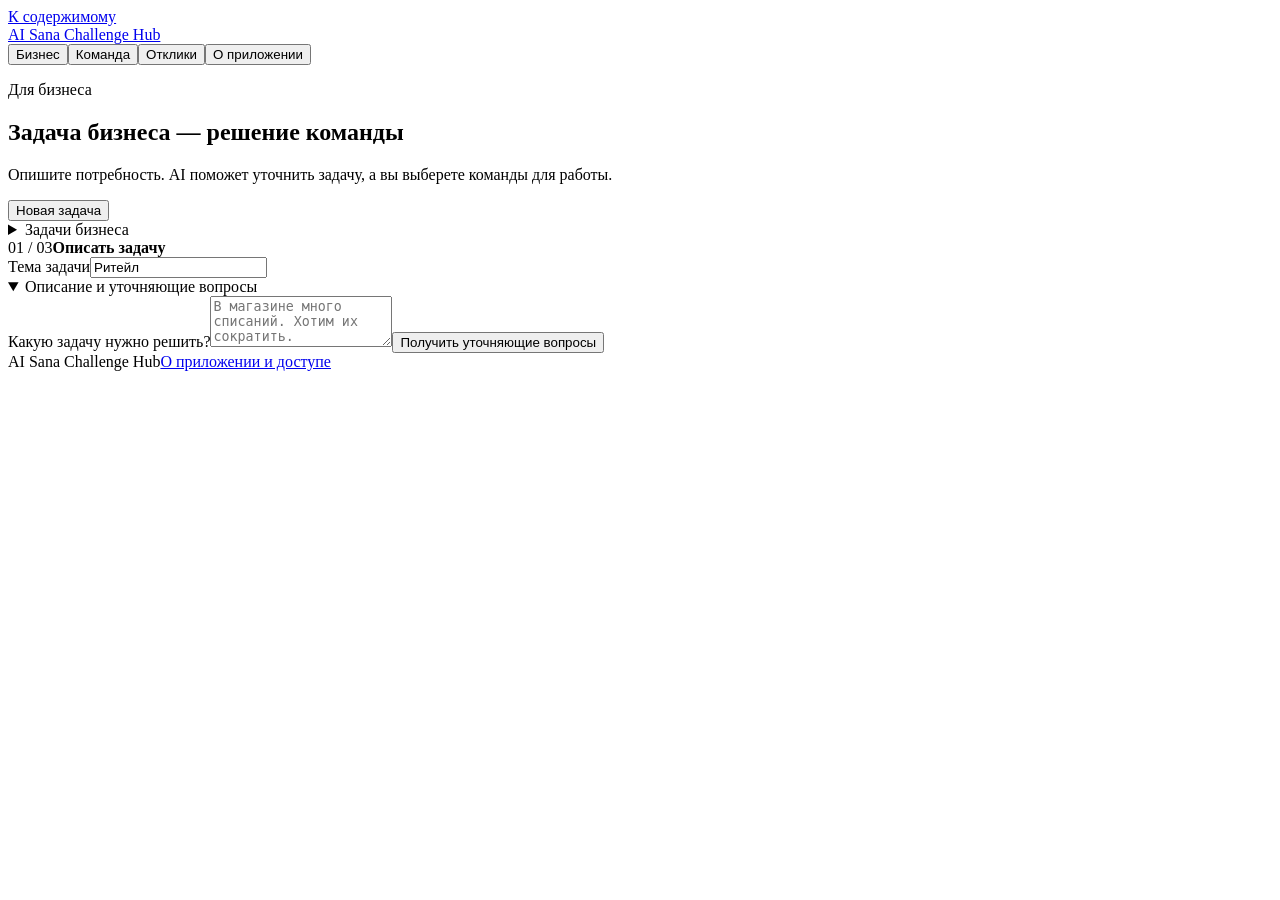
==== commit 6afbe99e: "Clarify task readiness and compact final UI" ====
--- a/web/index.html
+++ b/web/index.html
@@ -12,18 +12,18 @@
   <main id="main" class="shell" tabindex="-1">
     <p id="notice" role="status" aria-live="polite"></p>
     <section id="create" class="view">
-      <div class="intro"><div><span class="eyebrow">Для бизнеса</span><h1>От задачи бизнеса<br>к предложению команды</h1><p>Опишите потребность. AI поможет уточнить задачу, а вы выберете команды для работы.</p></div><button type="button" id="new-task" class="primary">Создать задачу</button></div>
+      <div class="intro"><div><span class="eyebrow">Для бизнеса</span><h1>Задача бизнеса — решение команды</h1><p>Опишите потребность. AI поможет уточнить задачу, а вы выберете команды для работы.</p></div><button type="button" id="new-task" class="primary">Новая задача</button></div>
       <details id="saved-tasks" class="saved-tasks"><summary>Задачи бизнеса <span id="saved-count" class="count"></span></summary><div class="saved-content"><div class="line"><p class="hint">Сохранённые черновики и опубликованные задачи в общем доступе.</p><button type="button" id="refresh-business-tasks" class="secondary">Обновить список</button></div><div id="business-task-list" class="saved-task-list" aria-live="polite"></div></div></details>
       <div class="workspace-heading"><div class="stage" aria-live="polite"><span id="stage-number">01 / 03</span><b id="stage-text">Описать задачу</b></div></div>
       <div id="topic-home"><div id="topic-control"><label for="topic">Тема задачи</label><input id="topic" maxlength="80" value="Ритейл"></div></div>
       <details id="source" class="panel source" open><summary>Описание и уточняющие вопросы</summary><div class="source-content"><label for="draft">Какую задачу нужно решить?</label><textarea id="draft" rows="3" maxlength="6000" placeholder="В магазине много списаний. Хотим их сократить."></textarea><button type="button" id="ask" class="primary">Получить уточняющие вопросы</button><div id="questions" hidden><h2 tabindex="-1">Уточняющие вопросы</h2><div id="question-list"></div><button type="button" id="generate" class="primary">Составить карточку</button></div></div></details>
-      <section id="editor" class="editor" hidden aria-labelledby="editor-title"><div class="editor-heading"><div><span id="editor-kind" class="eyebrow">Новая карточка от AI</span><h2 id="editor-title" tabindex="-1">Проверьте карточку</h2><p>Отредактируйте текст и подтвердите известные вам сведения.</p></div><span id="task-state" class="tag">Не сохранено</span></div>
-        <div class="editor-layout"><div class="panel editor-fields"><div id="editor-topic"></div><div id="card-fields" class="field-grid"></div></div>
-          <aside class="panel side" aria-label="Рейтинг и действия"><h2>Рейтинг готовности</h2><strong class="score"><span id="score">0</span><small> / 100</small></strong><div class="meter" role="progressbar" aria-label="Рейтинг готовности" aria-valuemin="0" aria-valuemax="100" aria-valuenow="0"><i id="score-fill"></i></div><p id="level">Пока нет подтверждённой карточки</p><p id="score-note" class="score-note" hidden></p><p id="unsaved" class="unsaved" role="status" hidden></p><div class="actions editor-actions"><button type="button" id="save" class="primary">Сохранить и пересчитать рейтинг</button><button type="button" id="publish" class="secondary">Опубликовать в каталоге</button></div><p id="publication-hint" class="hint">Публикация доступна при любом рейтинге.</p><details class="score-details"><summary>9 частей рейтинга</summary><ul id="breakdown" class="score-breakdown"></ul></details><details class="score-details" open><summary>Что повысит рейтинг</summary><ul id="missing"></ul></details></aside>
+      <section id="editor" class="editor" hidden aria-labelledby="editor-title"><div class="editor-heading"><div><span id="editor-kind" class="eyebrow">Новая карточка от AI</span><h2 id="editor-title" tabindex="-1">Проверьте карточку</h2><p>Отредактируйте текст и подтвердите известные вам сведения.</p></div><span id="task-state" class="tag">Статус: не сохранено</span></div>
+        <div class="editor-layout"><div class="panel editor-fields"><div id="editor-topic"></div><div id="card-fields"></div></div>
+          <aside class="panel side" aria-label="Рейтинг и действия"><h2>Готовность</h2><strong class="score"><span id="score">—</span><small> / 100</small></strong><div class="meter" role="progressbar" aria-label="Рейтинг готовности" aria-valuemin="0" aria-valuemax="100"><i id="score-fill"></i></div><p id="level">Готовность появится после сохранения</p><p id="score-note" class="score-note" hidden></p><p id="unsaved" class="unsaved" role="status" hidden></p><div class="actions editor-actions"><button type="button" id="save" class="primary">Сохранить и пересчитать рейтинг</button><button type="button" id="publish" class="secondary">Опубликовать в каталоге</button></div><p id="publication-hint" class="hint">Публикация доступна при любом рейтинге.</p><button type="button" id="next-edit" class="next-edit" hidden></button><details class="score-details"><summary>9 частей рейтинга</summary><ul id="breakdown" class="score-breakdown"></ul></details><details class="score-details" open><summary>Что повысит рейтинг</summary><ul id="missing"></ul></details></aside>
         </div>
       </section>
     </section>
-    <section id="catalog" class="view" hidden><div class="intro"><div><span class="eyebrow">Для студенческих команд</span><h1>Открытый каталог задач</h1><p>Выберите задачу и предложите своё решение. Задачи с низким рейтингом тоже доступны.</p></div></div><div class="panel filters"><label>Тема <select id="topic-filter"><option value="">Все темы</option></select></label><label>Готовность <select id="level-filter"><option value="">Любая</option><option value="draft">Черновик 0–39</option><option value="working">Рабочая 40–69</option><option value="ready">Готовая 70–89</option><option value="priority">Приоритетная 90–100</option></select></label><button type="button" id="refresh" class="secondary">Обновить</button></div><div id="task-list" class="cards"></div><section id="task-detail" class="panel" hidden tabindex="-1"></section></section>
+    <section id="catalog" class="view" hidden><div class="intro"><div><span class="eyebrow">Для студенческих команд</span><h1>Открытый каталог задач</h1><p>Выберите задачу и предложите своё решение. Задачи с низким рейтингом тоже доступны.</p></div></div><div class="panel filters"><label>Тема <select id="topic-filter"><option value="">Все темы</option></select></label><label>Готовность <select id="level-filter"><option value="">Любая</option><option value="draft">Начальная 0–39</option><option value="working">Рабочая 40–69</option><option value="ready">Готовая 70–89</option><option value="priority">Приоритетная 90–100</option></select></label><button type="button" id="refresh" class="secondary">Обновить</button></div><div id="task-list" class="cards"></div><section id="task-detail" class="panel" hidden tabindex="-1"></section></section>
     <section id="business" class="view" hidden><div class="intro"><div><span class="eyebrow">Решение за бизнесом</span><h1>Предложения команд</h1><p>Выбор независим: можно выбрать несколько команд. Баллы начисляются только после подтверждения этапа.</p></div></div><div class="proposal-selector"><label>Задача <select id="business-task"></select></label></div><div id="proposal-list"></div></section>
     <section id="about" class="view" hidden><div class="intro"><div><span class="eyebrow">О приложении</span><h1>AI Sana Challenge Hub</h1><p>Сервис помогает бизнесу уточнять задачи, а студенческим командам — предлагать решения.</p></div></div><div class="panel about-copy"><h2>Общий доступ</h2><p>Приложение работает в демонстрационном режиме без авторизации. Разделы «Бизнес» и «Команда» переключают сценарий работы; все сохранённые задачи и отклики доступны участникам общего списка.</p><h2>Примеры и AI</h2><p>Начальные задачи, команды и предложения — синтетические примеры для показа. AI создаёт редактируемый черновик: бизнес проверяет сведения и подтверждает их вручную. Рейтинг отражает заполненность карточки и не доказывает достоверность данных.</p></div></section>
   </main>
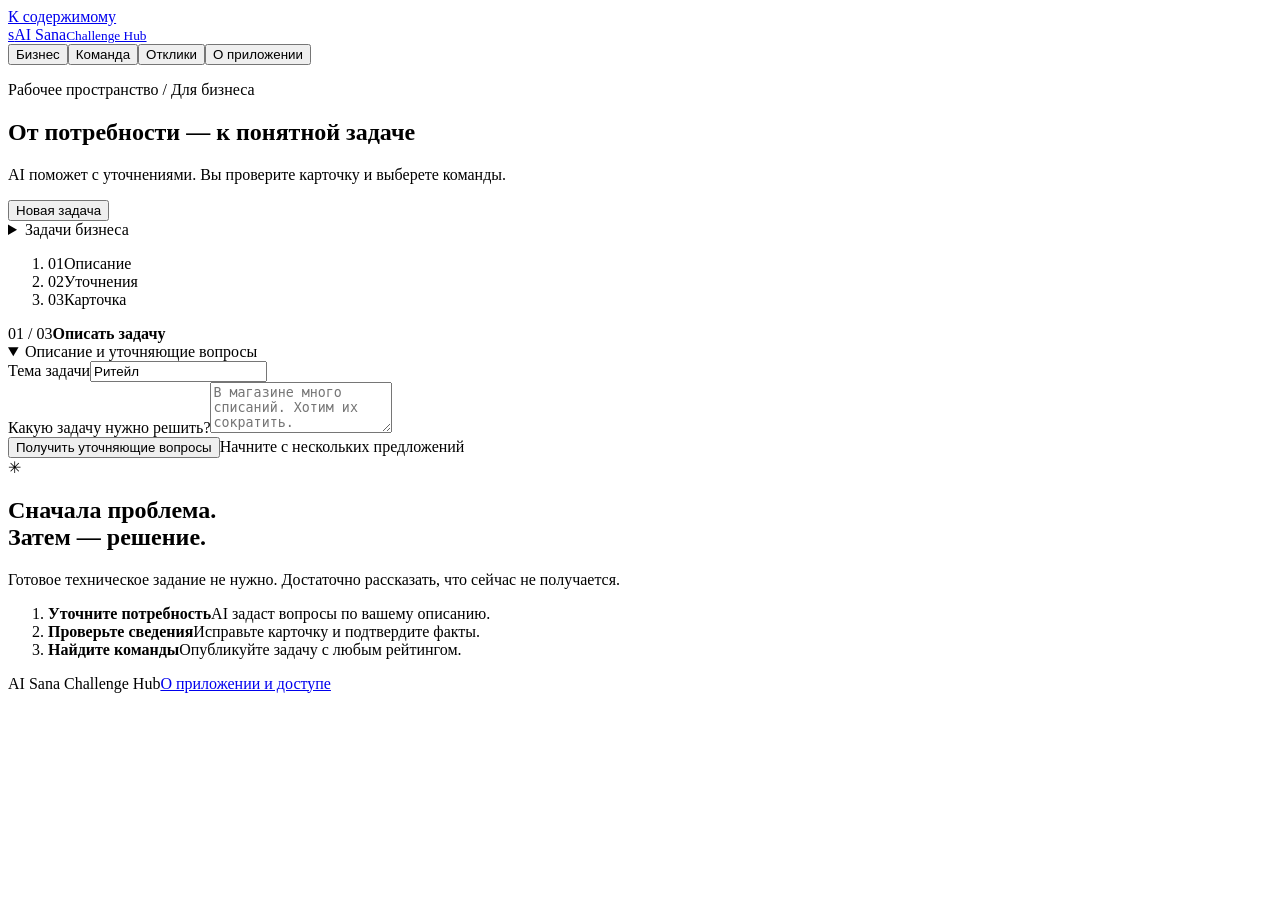
==== commit 052b7f29: "Polish business workspace and opportunity catalog" ====
--- a/web/index.html
+++ b/web/index.html
@@ -8,22 +8,29 @@
 </head>
 <body>
   <a class="skip-link" href="#main">К содержимому</a>
-  <header><div class="shell top"><a class="brand" href="#main">AI Sana <span>Challenge Hub</span></a><nav aria-label="Разделы"><button type="button" data-view="create" data-role="business" class="selected">Бизнес</button><button type="button" data-view="catalog" data-role="team">Команда</button><button type="button" data-view="business">Отклики</button><button type="button" data-view="about">О приложении</button></nav></div></header>
+  <header><div class="shell top"><a class="brand" href="#main"><span class="brand-symbol" aria-hidden="true">s</span><span class="brand-name">AI Sana<small>Challenge Hub</small></span></a><nav aria-label="Разделы"><button type="button" data-view="create" data-role="business" class="selected">Бизнес</button><button type="button" data-view="catalog" data-role="team">Команда</button><button type="button" data-view="business">Отклики</button><button type="button" data-view="about">О приложении</button></nav></div></header>
   <main id="main" class="shell" tabindex="-1">
     <p id="notice" role="status" aria-live="polite"></p>
     <section id="create" class="view">
-      <div class="intro"><div><span class="eyebrow">Для бизнеса</span><h1>Задача бизнеса — решение команды</h1><p>Опишите потребность. AI поможет уточнить задачу, а вы выберете команды для работы.</p></div><button type="button" id="new-task" class="primary">Новая задача</button></div>
+      <div class="intro"><div><span class="eyebrow">Рабочее пространство / Для бизнеса</span><h1>От потребности — к понятной задаче</h1><p>AI поможет с уточнениями. Вы проверите карточку и выберете команды.</p></div><button type="button" id="new-task" class="secondary">Новая задача</button></div>
       <details id="saved-tasks" class="saved-tasks"><summary>Задачи бизнеса <span id="saved-count" class="count"></span></summary><div class="saved-content"><div class="line"><p class="hint">Сохранённые черновики и опубликованные задачи в общем доступе.</p><button type="button" id="refresh-business-tasks" class="secondary">Обновить список</button></div><div id="business-task-list" class="saved-task-list" aria-live="polite"></div></div></details>
-      <div class="workspace-heading"><div class="stage" aria-live="polite"><span id="stage-number">01 / 03</span><b id="stage-text">Описать задачу</b></div></div>
-      <div id="topic-home"><div id="topic-control"><label for="topic">Тема задачи</label><input id="topic" maxlength="80" value="Ритейл"></div></div>
-      <details id="source" class="panel source" open><summary>Описание и уточняющие вопросы</summary><div class="source-content"><label for="draft">Какую задачу нужно решить?</label><textarea id="draft" rows="3" maxlength="6000" placeholder="В магазине много списаний. Хотим их сократить."></textarea><button type="button" id="ask" class="primary">Получить уточняющие вопросы</button><div id="questions" hidden><h2 tabindex="-1">Уточняющие вопросы</h2><div id="question-list"></div><button type="button" id="generate" class="primary">Составить карточку</button></div></div></details>
+      <div class="workspace-heading">
+        <ol class="step-track" aria-label="Этапы подготовки задачи"><li aria-current="step"><span>01</span>Описание</li><li><span>02</span>Уточнения</li><li><span>03</span>Карточка</li></ol>
+        <div class="stage" aria-live="polite"><span id="stage-number">01 / 03</span><b id="stage-text">Описать задачу</b></div>
+      </div>
+      <div class="source-layout">
+        <details id="source" class="panel source" open><summary>Описание и уточняющие вопросы</summary><div class="source-content">
+          <div id="topic-home"><div id="topic-control"><label for="topic">Тема задачи</label><input id="topic" maxlength="80" value="Ритейл"></div></div>
+          <label for="draft">Какую задачу нужно решить?</label><textarea id="draft" rows="3" maxlength="6000" placeholder="В магазине много списаний. Хотим их сократить."></textarea><div class="source-action"><button type="button" id="ask" class="primary">Получить уточняющие вопросы</button><span class="hint">Начните с нескольких предложений</span></div><div id="questions" hidden><h2 tabindex="-1">Уточняющие вопросы</h2><p class="hint">Ответьте на то, что уже знаете. Неизвестные сведения можно дополнить позже.</p><div id="question-list"></div><button type="button" id="generate" class="primary">Составить карточку</button></div></div></details>
+        <aside class="source-guide" aria-label="Как подготовить задачу"><span class="guide-symbol" aria-hidden="true">✳</span><h2>Сначала проблема.<br> Затем — решение.</h2><p>Готовое техническое задание не нужно. Достаточно рассказать, что сейчас не получается.</p><ol><li><strong>Уточните потребность</strong><span>AI задаст вопросы по вашему описанию.</span></li><li><strong>Проверьте сведения</strong><span>Исправьте карточку и подтвердите факты.</span></li><li><strong>Найдите команды</strong><span>Опубликуйте задачу с любым рейтингом.</span></li></ol></aside>
+      </div>
       <section id="editor" class="editor" hidden aria-labelledby="editor-title"><div class="editor-heading"><div><span id="editor-kind" class="eyebrow">Новая карточка от AI</span><h2 id="editor-title" tabindex="-1">Проверьте карточку</h2><p>Отредактируйте текст и подтвердите известные вам сведения.</p></div><span id="task-state" class="tag">Статус: не сохранено</span></div>
         <div class="editor-layout"><div class="panel editor-fields"><div id="editor-topic"></div><div id="card-fields"></div></div>
           <aside class="panel side" aria-label="Рейтинг и действия"><h2>Готовность</h2><strong class="score"><span id="score">—</span><small> / 100</small></strong><div class="meter" role="progressbar" aria-label="Рейтинг готовности" aria-valuemin="0" aria-valuemax="100"><i id="score-fill"></i></div><p id="level">Готовность появится после сохранения</p><p id="score-note" class="score-note" hidden></p><p id="unsaved" class="unsaved" role="status" hidden></p><div class="actions editor-actions"><button type="button" id="save" class="primary">Сохранить и пересчитать рейтинг</button><button type="button" id="publish" class="secondary">Опубликовать в каталоге</button></div><p id="publication-hint" class="hint">Публикация доступна при любом рейтинге.</p><button type="button" id="next-edit" class="next-edit" hidden></button><details class="score-details"><summary>9 частей рейтинга</summary><ul id="breakdown" class="score-breakdown"></ul></details><details class="score-details" open><summary>Что повысит рейтинг</summary><ul id="missing"></ul></details></aside>
         </div>
       </section>
     </section>
-    <section id="catalog" class="view" hidden><div class="intro"><div><span class="eyebrow">Для студенческих команд</span><h1>Открытый каталог задач</h1><p>Выберите задачу и предложите своё решение. Задачи с низким рейтингом тоже доступны.</p></div></div><div class="panel filters"><label>Тема <select id="topic-filter"><option value="">Все темы</option></select></label><label>Готовность <select id="level-filter"><option value="">Любая</option><option value="draft">Начальная 0–39</option><option value="working">Рабочая 40–69</option><option value="ready">Готовая 70–89</option><option value="priority">Приоритетная 90–100</option></select></label><button type="button" id="refresh" class="secondary">Обновить</button></div><div id="task-list" class="cards"></div><section id="task-detail" class="panel" hidden tabindex="-1"></section></section>
+    <section id="catalog" class="view" hidden><div class="intro catalog-intro"><div><span class="eyebrow">Открытый каталог / Для команд</span><h1>Найдите задачу,<br> которой нужны вы</h1><p>Изучите потребность бизнеса и предложите свой подход.<br> Низкий рейтинг тоже открыт для вашего решения.</p></div><div class="catalog-total"><strong id="catalog-count">—</strong><span>найдено в каталоге</span></div></div><div class="panel filters"><label>Тема <select id="topic-filter"><option value="">Все темы</option></select></label><label>Готовность <select id="level-filter"><option value="">Любая</option><option value="draft">Начальная 0–39</option><option value="working">Рабочая 40–69</option><option value="ready">Готовая 70–89</option><option value="priority">Приоритетная 90–100</option></select></label><button type="button" id="refresh" class="secondary">Обновить</button></div><div class="catalog-caption"><h2>Задачи бизнеса</h2><span>По рейтингу готовности</span></div><div id="task-list" class="cards"></div><section id="task-detail" class="panel" hidden tabindex="-1"></section></section>
     <section id="business" class="view" hidden><div class="intro"><div><span class="eyebrow">Решение за бизнесом</span><h1>Предложения команд</h1><p>Выбор независим: можно выбрать несколько команд. Баллы начисляются только после подтверждения этапа.</p></div></div><div class="proposal-selector"><label>Задача <select id="business-task"></select></label></div><div id="proposal-list"></div></section>
     <section id="about" class="view" hidden><div class="intro"><div><span class="eyebrow">О приложении</span><h1>AI Sana Challenge Hub</h1><p>Сервис помогает бизнесу уточнять задачи, а студенческим командам — предлагать решения.</p></div></div><div class="panel about-copy"><h2>Общий доступ</h2><p>Приложение работает в демонстрационном режиме без авторизации. Разделы «Бизнес» и «Команда» переключают сценарий работы; все сохранённые задачи и отклики доступны участникам общего списка.</p><h2>Примеры и AI</h2><p>Начальные задачи, команды и предложения — синтетические примеры для показа. AI создаёт редактируемый черновик: бизнес проверяет сведения и подтверждает их вручную. Рейтинг отражает заполненность карточки и не доказывает достоверность данных.</p></div></section>
   </main>
